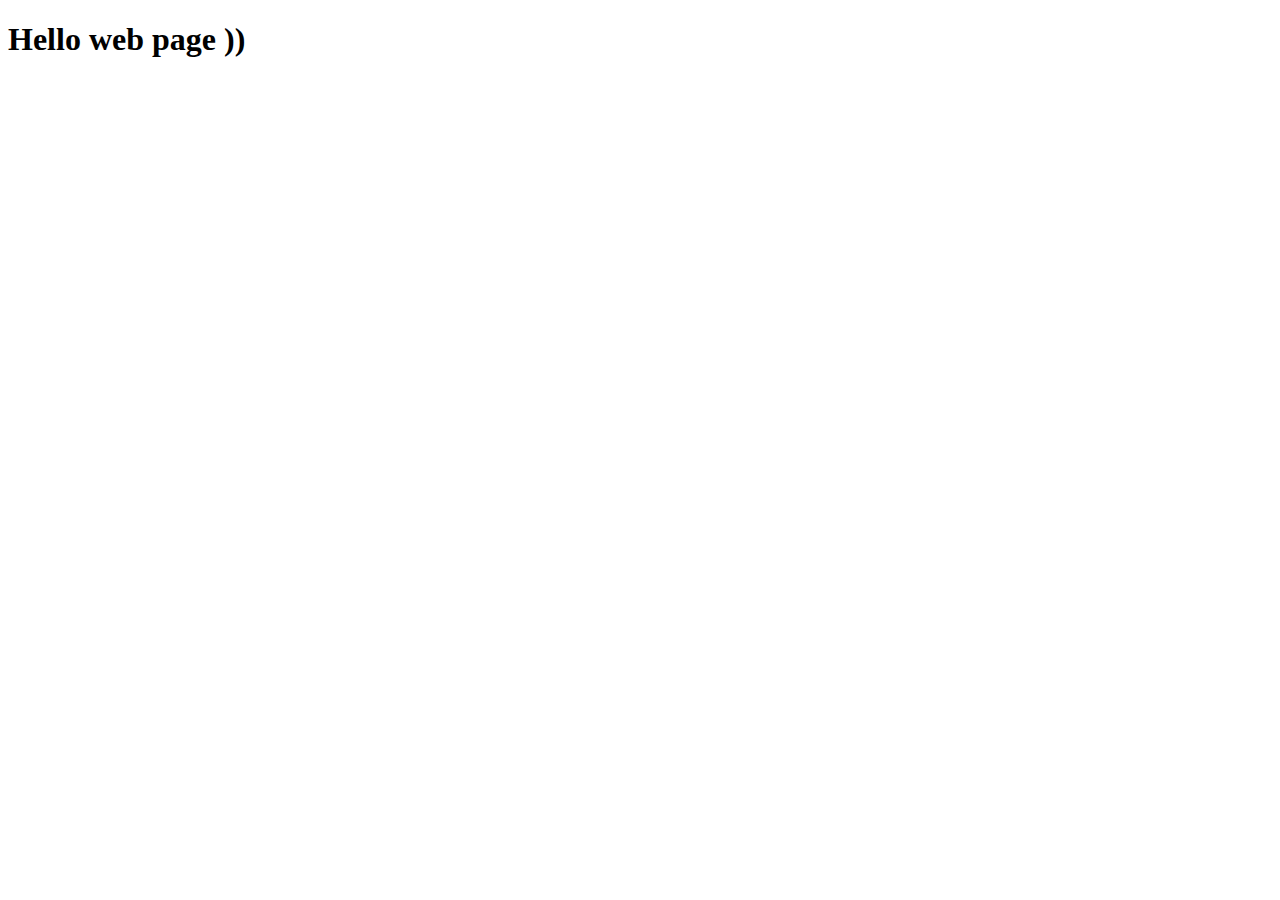
==== index.html @ 5f11425f "new file" ====
<!DOCTYPE html>
<html lang="en">
<head>
    <meta charset="UTF-8">
    <meta name="viewport" content="width=device-width, initial-scale=1.0">
    <meta http-equiv="X-UA-Compatible" content="ie=edge">
    <title>Document</title>
    <link rel="stylesheet" href="style.css">
</head>
<body>
    <h1>Hello web page ))</h1>
</body>
</html>
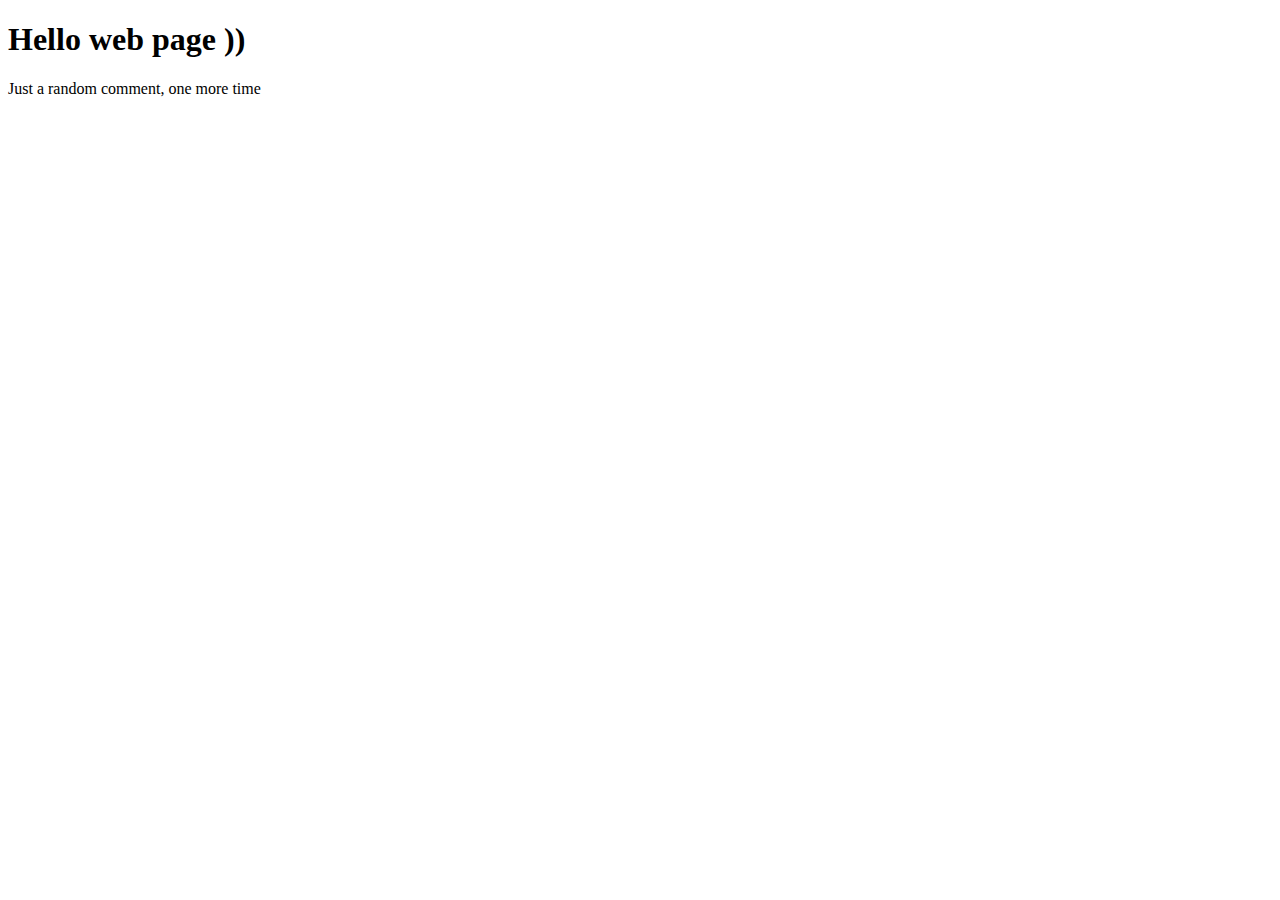
==== commit 269a94af: "some changes" ====
--- a/index.html
+++ b/index.html
@@ -9,5 +9,6 @@
 </head>
 <body>
     <h1>Hello web page ))</h1>
+    Just a random comment, one more time
 </body>
 </html>--- a/style.css
+++ b/style.css
@@ -0,0 +1,4 @@
+form {
+    width: 100%;
+    color: red;
+}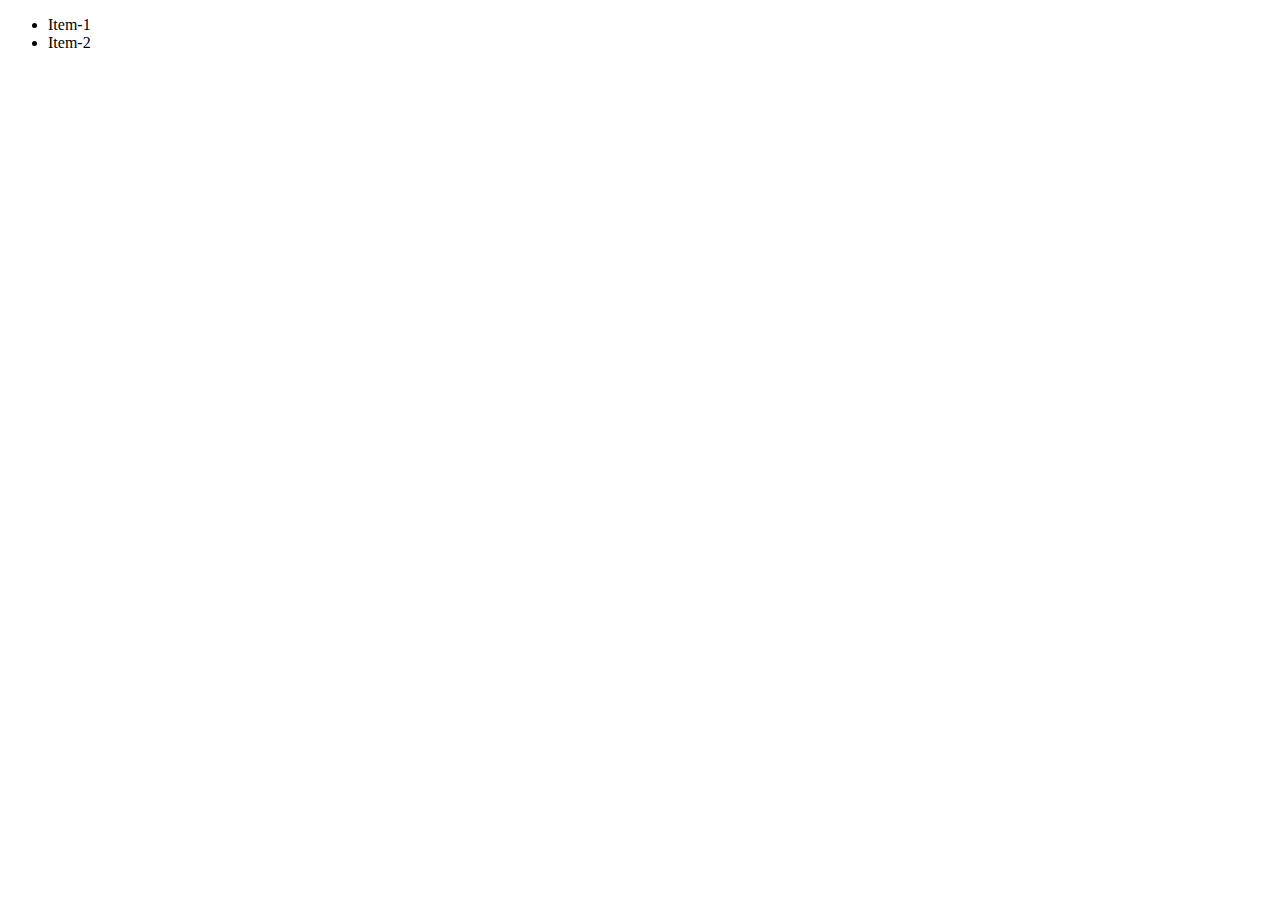
==== commit fabfc672: "first commit" ====
--- a/index.html
+++ b/index.html
@@ -8,7 +8,12 @@
     <link rel="stylesheet" href="style.css">
 </head>
 <body>
-    <h1>Hello web page ))</h1>
-    Just a random comment, one more time
+    <header>
+        <ul>
+            <li>Item-1</li>
+            <li>Item-2</li>
+        </ul>
+    </header>
+    
 </body>
 </html>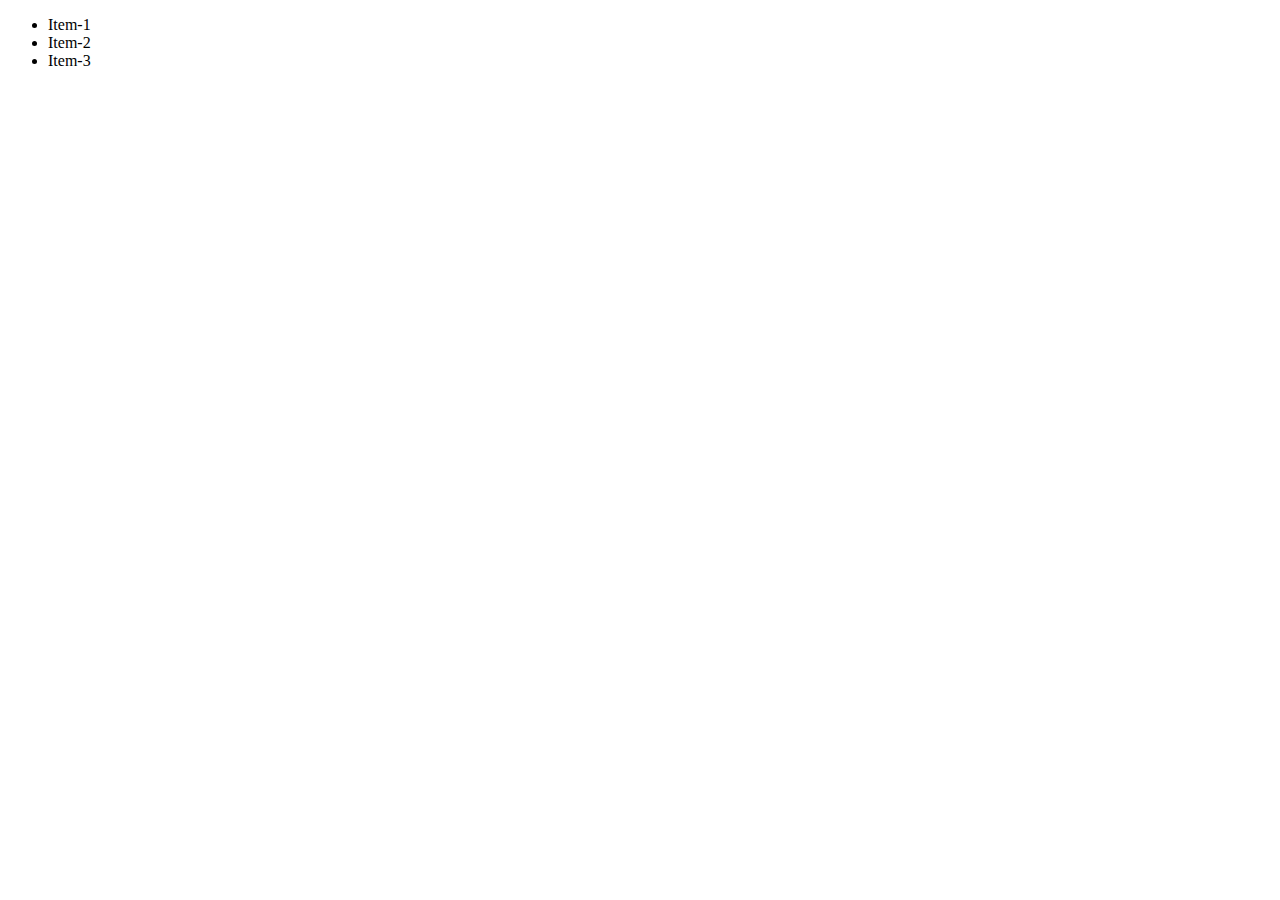
==== commit 4534ef62: "header add some item" ====
--- a/index.html
+++ b/index.html
@@ -12,6 +12,7 @@
         <ul>
             <li>Item-1</li>
             <li>Item-2</li>
+            <li>Item-3</li>
         </ul>
     </header>
     
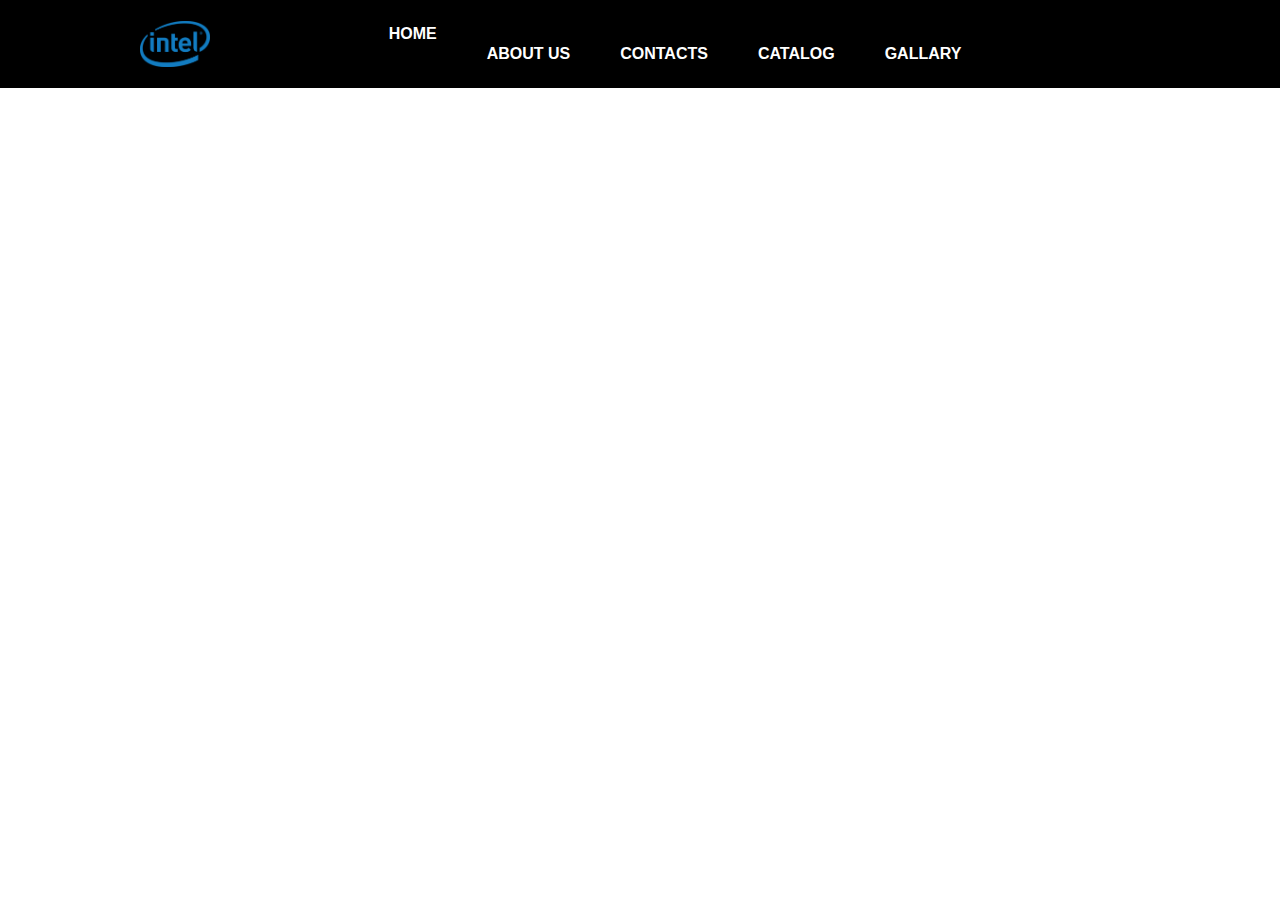
==== commit 7e74b418: "Added logo and header sctructure is developed" ====
--- a/index.html
+++ b/index.html
@@ -9,11 +9,16 @@
 </head>
 <body>
     <header>
-        <ul>
-            <li>Item-1</li>
-            <li>Item-2</li>
-            <li>Item-3</li>
-        </ul>
+        <div class="container">
+            <img id="logo" src="logo.png" alt="logo">
+            <ul>
+                <li><a href="#">Home</li>
+                <li><a href="#">About us</li>
+                <li><a href="#">Contacts</li>
+                <li><a href="#">Catalog</li>
+                <li><a href="#">Gallary</li>            
+            </ul> 
+        </div>
     </header>
     
 </body>
--- a/style.css
+++ b/style.css
@@ -1,4 +1,68 @@
-form {
-    width: 100%;
-    color: red;
-}+* {
+    box-sizing: border-box;
+}
+
+
+header {
+    background: black;
+    color: white;
+    padding: 15px;
+}
+
+body, ul {
+    margin: 0;
+    padding: 0;
+}
+
+.container {
+    max-width: 1000px;
+    margin: auto;
+    display: flex;
+    align-items: center;
+    justify-content: space-between;
+}
+
+header ul li a {
+    color: white;
+    text-decoration: none;
+    padding: 10px 25px 10px 25px;
+    display: block;
+    text-transform: uppercase;
+    font-weight: bold;
+    font-family: Arial, Helvetica, sans-serif;
+}
+header ul li a:hover {
+    background: #a05353;
+}
+
+header ul li {
+    list-style: none;
+}
+
+header ul {
+    display: flex;
+    justify-content: space-between;
+    flex-wrap: wrap;
+}
+
+#logo {
+    display: block;
+    max-width: 70px;
+}
+
+
+
+@media (max-width: 725px) {
+    header .container {
+        flex-wrap: wrap;
+        justify-content: center;
+    }
+
+    header ul {
+        flex-direction: column;
+        margin-top: 25px;
+        width: 100%;
+        text-align: center;
+    }
+}
+
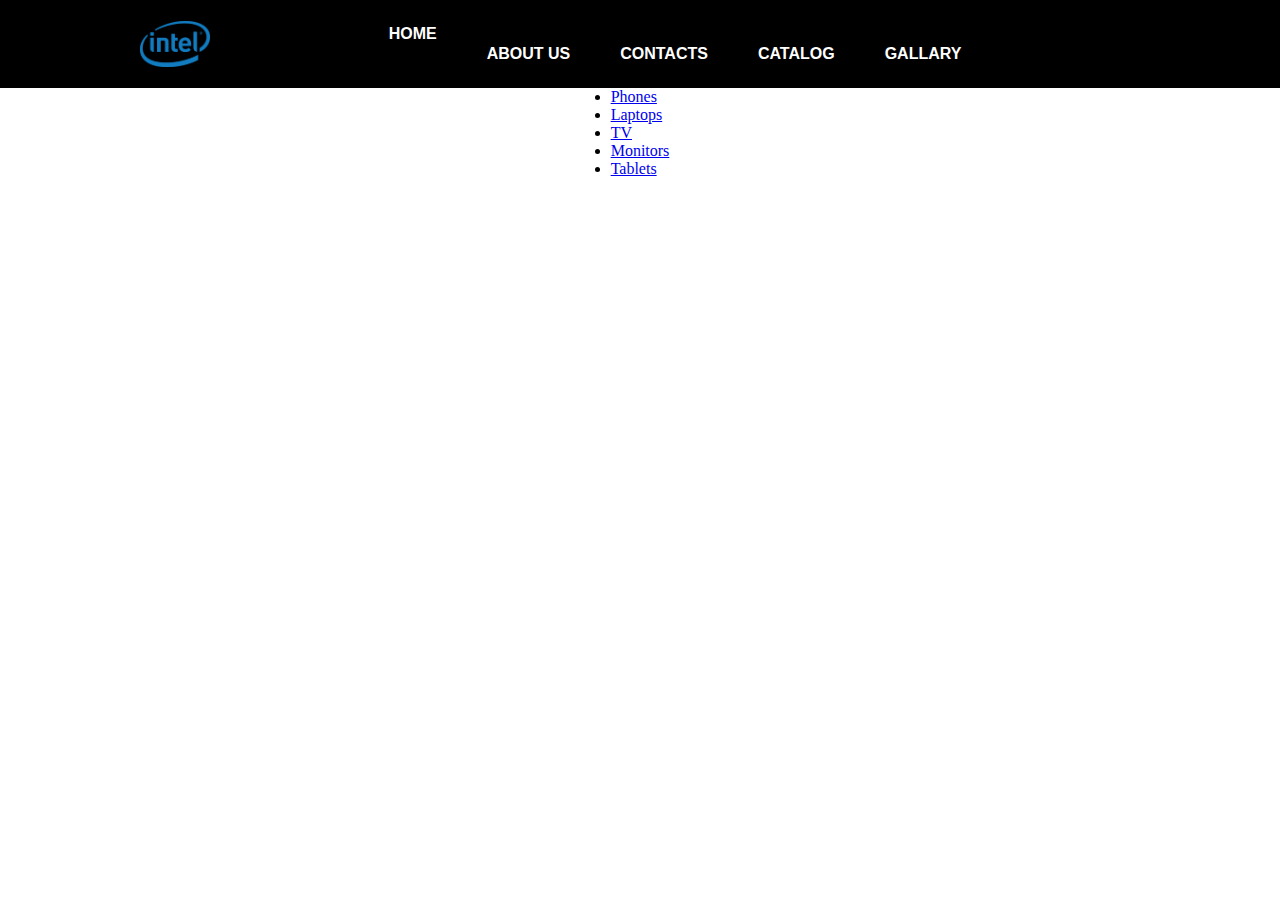
==== commit 01001bec: "Create content and sidebar menu divs" ====
--- a/index.html
+++ b/index.html
@@ -20,6 +20,20 @@
             </ul> 
         </div>
     </header>
+    <div class="container">
+        <div id="sidebar">
+            <ul>
+                <li><a href="#">Phones</li>
+                <li><a href="#">Laptops</li>
+                <li><a href="#">TV</li>
+                <li><a href="#">Monitors</li>
+                <li><a href="#">Tablets</li>            
+            </ul> 
+        </div>
+        <div id="content">
+
+        </div>
+    </div>
     
 </body>
 </html>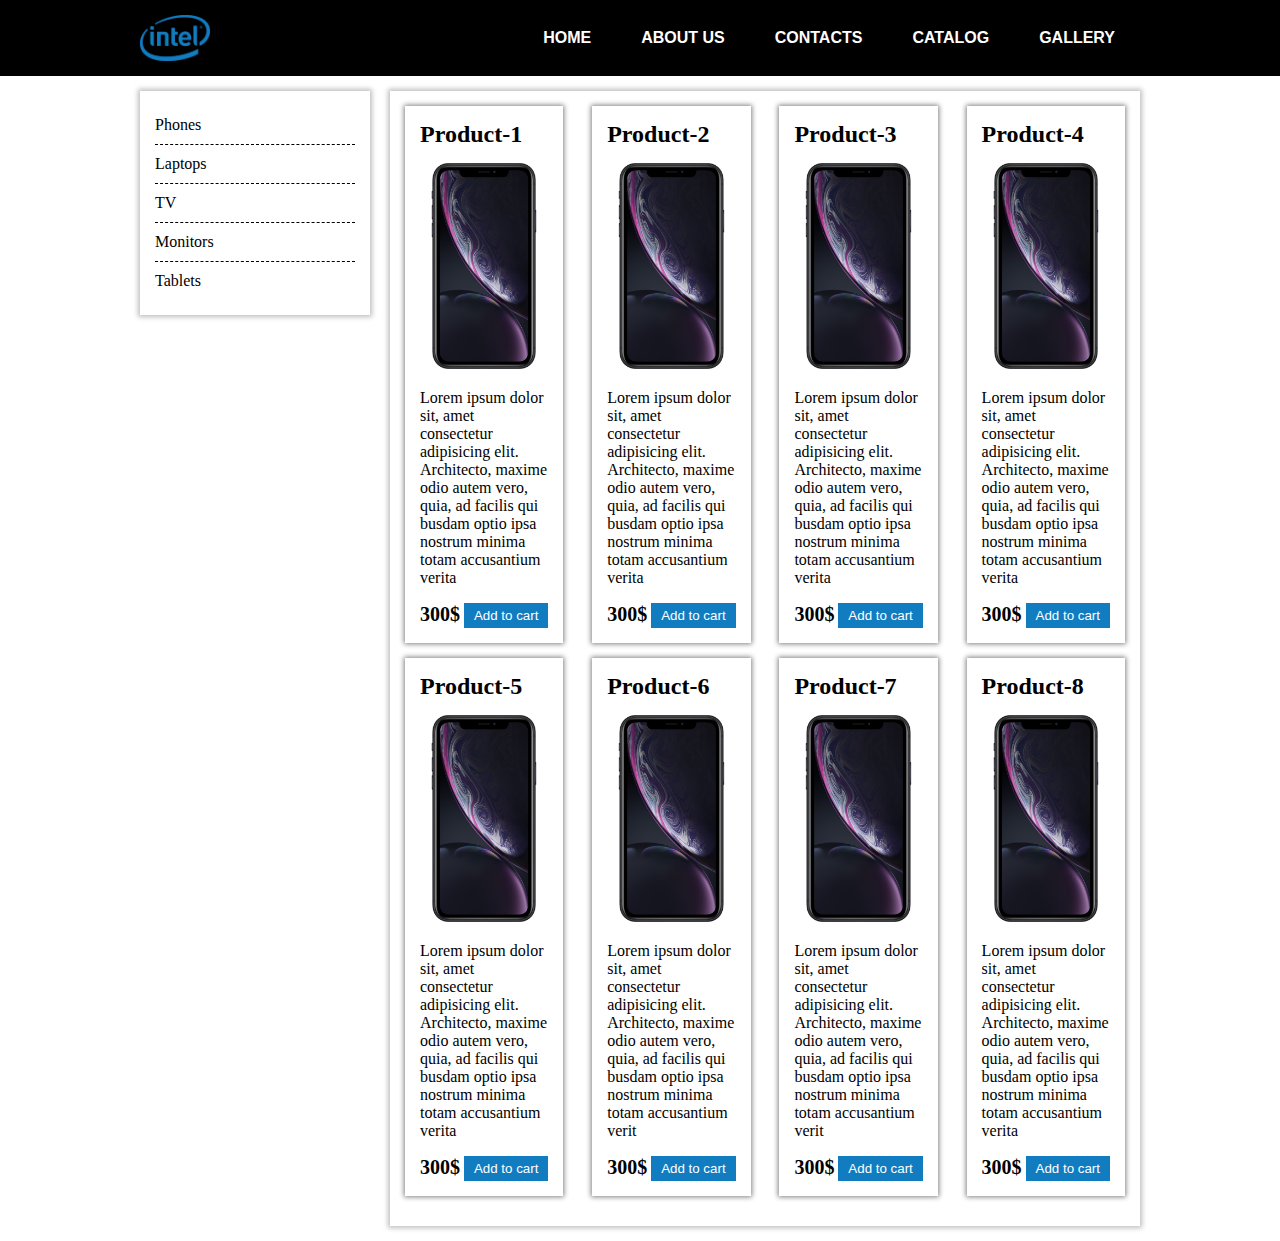
==== commit d85b0885: "add product content" ====
--- a/index.html
+++ b/index.html
@@ -1,5 +1,6 @@
 <!DOCTYPE html>
 <html lang="en">
+
 <head>
     <meta charset="UTF-8">
     <meta name="viewport" content="width=device-width, initial-scale=1.0">
@@ -7,33 +8,156 @@
     <title>Document</title>
     <link rel="stylesheet" href="style.css">
 </head>
+
 <body>
     <header>
         <div class="container">
             <img id="logo" src="logo.png" alt="logo">
             <ul>
-                <li><a href="#">Home</li>
-                <li><a href="#">About us</li>
-                <li><a href="#">Contacts</li>
-                <li><a href="#">Catalog</li>
-                <li><a href="#">Gallary</li>            
-            </ul> 
+                <li><a href="#">Home </a></li>
+                <li><a href="#">About us</a></li>
+                <li><a href="#">Contacts</a></li>
+                <li><a href="#">Catalog</a></li>
+                <li><a href="#">Gallery</a></li>
+            </ul>
         </div>
     </header>
-    <div class="container">
+    <div id="main" class="container">
         <div id="sidebar">
             <ul>
-                <li><a href="#">Phones</li>
-                <li><a href="#">Laptops</li>
-                <li><a href="#">TV</li>
-                <li><a href="#">Monitors</li>
-                <li><a href="#">Tablets</li>            
-            </ul> 
+                <li><a href="#">Phones</a></li>
+                <li><a href="#">Laptops</a></li>
+                <li><a href="#">TV</a></li>
+                <li><a href="#">Monitors</a></li>
+                <li><a href="#">Tablets</a></li>
+            </ul>
         </div>
+
+
         <div id="content">
-
+            <div class="product">
+                <h2>Product-1</h2>
+                <img src="Apple-iPhoneXr-Black-1-3x.png" alt="">
+                <p>
+                    Lorem ipsum dolor sit, amet consectetur adipisicing elit.
+                    Architecto, maxime odio autem vero, quia, ad facilis qui
+                    busdam optio ipsa nostrum minima totam accusantium verita
+                </p>
+                <div class="p-bottom">
+                    <span>
+                        300$
+                    </span>
+                    <button>Add to cart</button>
+                </div>
+            </div>
+            <div class="product">
+                <h2>Product-2</h2>
+                <img src="Apple-iPhoneXr-Black-1-3x.png" alt="">
+                <p>
+                    Lorem ipsum dolor sit, amet consectetur adipisicing elit.
+                    Architecto, maxime odio autem vero, quia, ad facilis qui
+                    busdam optio ipsa nostrum minima totam accusantium verita
+                </p>
+                <div class="p-bottom">
+                    <span>
+                        300$
+                    </span>
+                    <button>Add to cart</button>
+                </div>
+            </div>
+            <div class="product">
+                <h2>Product-3</h2>
+                <img src="Apple-iPhoneXr-Black-1-3x.png" alt="">
+                <p>
+                    Lorem ipsum dolor sit, amet consectetur adipisicing elit.
+                    Architecto, maxime odio autem vero, quia, ad facilis qui
+                    busdam optio ipsa nostrum minima totam accusantium verita
+                </p>
+                <div class="p-bottom">
+                    <span>
+                        300$
+                    </span>
+                    <button>Add to cart</button>
+                </div>
+            </div>
+            <div class="product">
+                <h2>Product-4</Product-3>
+                </h2>
+                <img src="Apple-iPhoneXr-Black-1-3x.png" alt="">
+                <p>
+                    Lorem ipsum dolor sit, amet consectetur adipisicing elit.
+                    Architecto, maxime odio autem vero, quia, ad facilis qui
+                    busdam optio ipsa nostrum minima totam accusantium verita
+                </p>
+                <div class="p-bottom">
+                    <span>
+                        300$
+                    </span>
+                    <button>Add to cart</button>
+                </div>
+            </div>
+            <div class="product">
+                <h2>Product-5</h2>
+                <img src="Apple-iPhoneXr-Black-1-3x.png" alt="">
+                <p>
+                    Lorem ipsum dolor sit, amet consectetur adipisicing elit.
+                    Architecto, maxime odio autem vero, quia, ad facilis qui
+                    busdam optio ipsa nostrum minima totam accusantium verita
+                </p>
+                <div class="p-bottom">
+                    <span>
+                        300$
+                    </span>
+                    <button>Add to cart</button>
+                </div>
+            </div>
+            <div class="product">
+                <h2>Product-6</h2>
+                <img src="Apple-iPhoneXr-Black-1-3x.png" alt="">
+                <p>
+                    Lorem ipsum dolor sit, amet consectetur adipisicing elit.
+                    Architecto, maxime odio autem vero, quia, ad facilis qui
+                    busdam optio ipsa nostrum minima totam accusantium verit
+                </p>
+                <div class="p-bottom">
+                    <span>
+                        300$
+                    </span>
+                    <button>Add to cart</button>
+                </div>
+            </div>
+            <div class="product">
+                <h2>Product-7</h2>
+                <img src="Apple-iPhoneXr-Black-1-3x.png" alt="">
+                <p>
+                    Lorem ipsum dolor sit, amet consectetur adipisicing elit.
+                    Architecto, maxime odio autem vero, quia, ad facilis qui
+                    busdam optio ipsa nostrum minima totam accusantium verit
+                </p>
+                <div class="p-bottom">
+                    <span>
+                        300$
+                    </span>
+                    <button>Add to cart</button>
+                </div>
+            </div>
+            <div class="product">
+                <h2>Product-8</h2>
+                <img src="Apple-iPhoneXr-Black-1-3x.png" alt="">
+                <p>
+                    Lorem ipsum dolor sit, amet consectetur adipisicing elit.
+                    Architecto, maxime odio autem vero, quia, ad facilis qui
+                    busdam optio ipsa nostrum minima totam accusantium verita
+                </p>
+                <div class="p-bottom">
+                    <span>
+                        300$
+                    </span>
+                    <button>Add to cart</button>
+                </div>
+            </div>
         </div>
     </div>
-    
 </body>
+
 </html>--- a/style.css
+++ b/style.css
@@ -1,5 +1,12 @@
 * {
     box-sizing: border-box;
+}
+
+li {
+    list-style: none;
+}
+a {
+    text-decoration: none;
 }
 
 
@@ -12,6 +19,7 @@
 body, ul {
     margin: 0;
     padding: 0;
+
 }
 
 .container {
@@ -20,6 +28,7 @@
     display: flex;
     align-items: center;
     justify-content: space-between;
+    flex-wrap: wrap;
 }
 
 header ul li a {
@@ -35,10 +44,6 @@
     background: #a05353;
 }
 
-header ul li {
-    list-style: none;
-}
-
 header ul {
     display: flex;
     justify-content: space-between;
@@ -50,6 +55,92 @@
     max-width: 70px;
 }
 
+#sidebar {
+    width: 23%;
+}
+#content {
+    width: 75%;
+}
+
+#main {
+    align-items: flex-start;
+}
+#sidebar, #content {
+    margin: 15px 0;
+    box-shadow: 0 0 5px 2px #00000042;
+    padding: 15px;
+}
+
+#sidebar ul li a {
+    display: block;
+    padding: 10px 0px;
+    color: black;
+    border-bottom: 1px dashed black;
+}
+#sidebar ul li a:hover {
+    color: #127cc1;
+    border-color: #127cc1;
+}
+
+#sidebar ul li:last-child a {
+    border: none;
+}
+
+#content {
+    display: flex;
+    flex-wrap: wrap;
+    justify-content: space-between;
+}
+
+.product {
+    width: 22%;
+    box-shadow: 0 0 5px 1px grey;
+    margin-bottom: 15px;
+    padding: 15px;
+}
+
+.product:hover {
+    -moz-transform: scale(1.02);
+    -webkit-transform: scale(1.02);
+    -o-transform: scale(1.02);
+    -ms-transform: scale(1.02);
+    transform: scale(1.02);
+    box-shadow: 0 0 5px 2px #00000042;
+}
+
+.product img{
+    max-width: 100%;
+}
+
+.product h2 {
+    margin: 0 0 15px 0;
+}
+
+.p-bottom {
+    display: flex;
+    justify-content: space-between;
+}
+
+.p-bottom button {
+    background: #127cc1;
+    border: none;
+    padding: 5px 10px;
+    color: white;
+}
+.p-bottom button:hover {
+    background: #185b86;
+    cursor: pointer;
+}
+.p-bottom span{
+    font-weight: bold;
+    font-size: 20px;
+}
+
+@media (max-width: 960px) {
+        .product {
+            width: 32%;
+        }
+}
 
 
 @media (max-width: 725px) {
@@ -64,5 +155,28 @@
         width: 100%;
         text-align: center;
     }
+    .product {
+        width: 48%;
+    }
+    #sidebar {
+        width: 33%;
+    }
+    #content {
+        width: 65%;
+    }
 }
 
+
+@media (max-width: 570px) {
+
+    #sidebar {
+        width: 100%;
+
+    }
+    #content {
+        width: 100%;
+    }
+    #sidebar, #content {
+        text-align: center;
+    }
+}